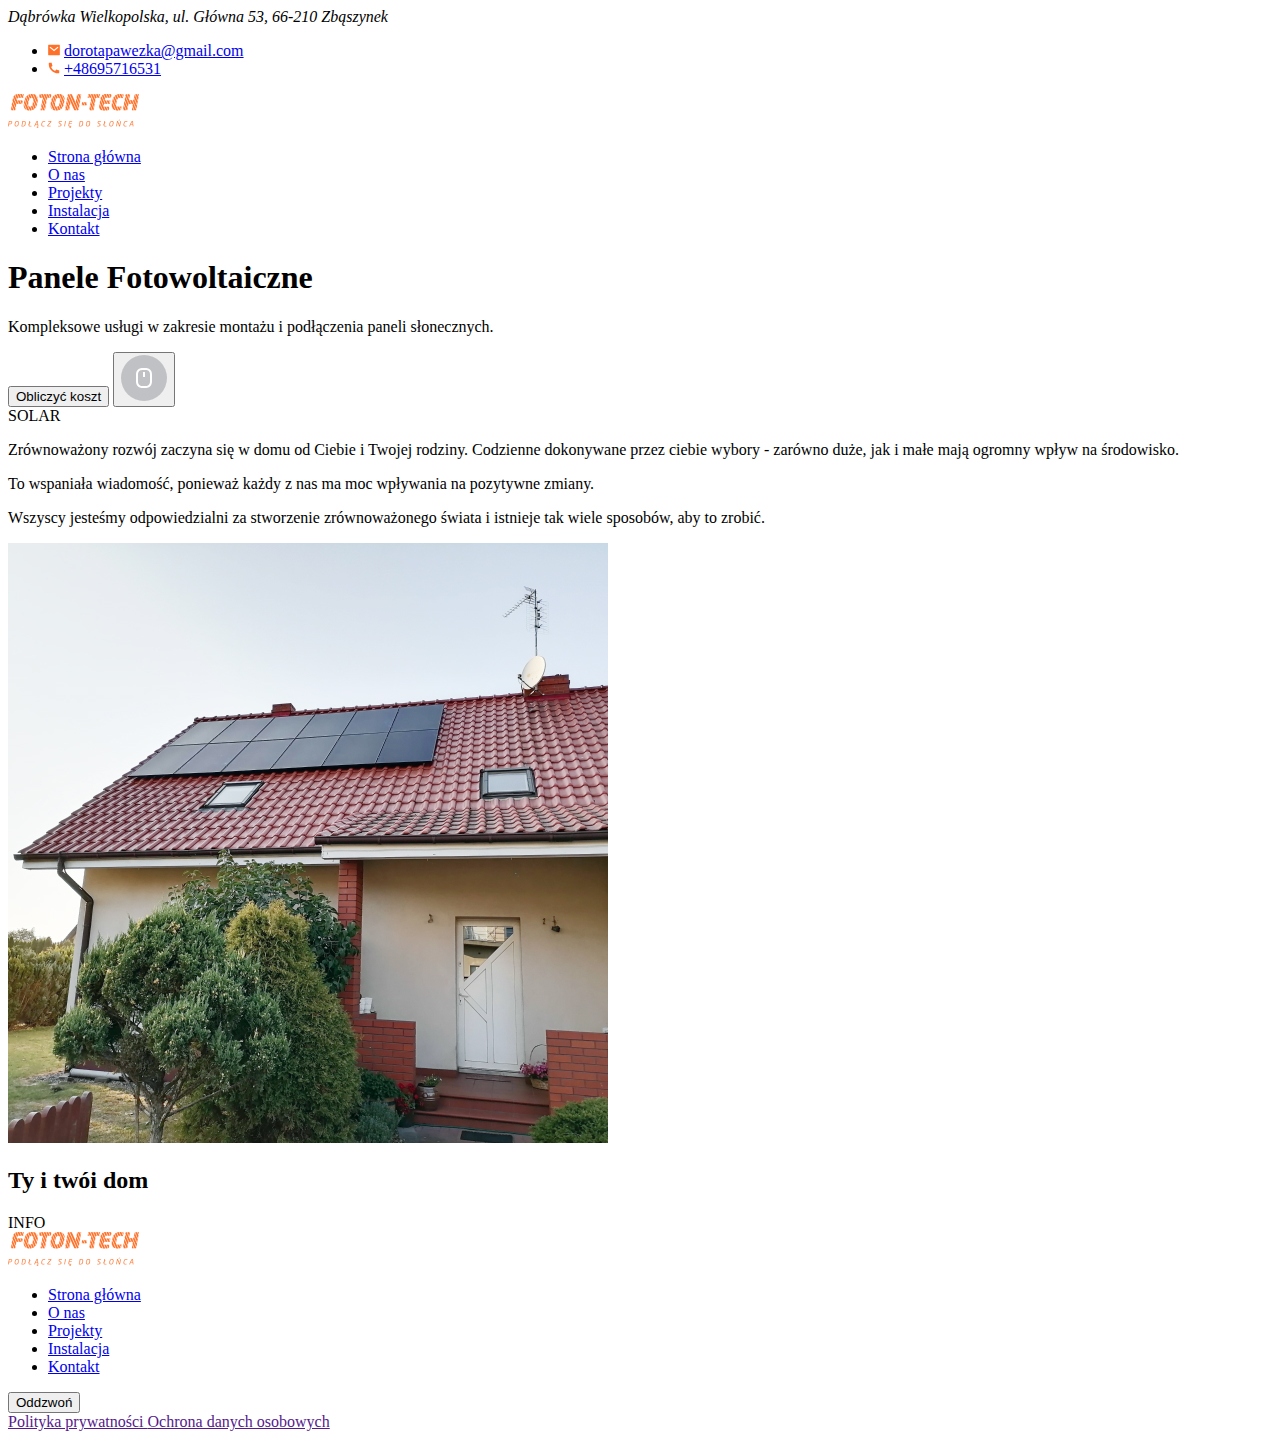
==== index-test.html @ e90cc3fe "Global changes" ====
<!DOCTYPE html>
<html lang="pl">
<head>
    <meta charset="UTF-8">
    <meta http-equiv="X-UA-Compatible" content="IE=edge">
    <meta name="viewport" content="width=device-width, initial-scale=1.0">
    <link rel="stylesheet" href="/style/style.css">
    <title>Document</title>
</head>
<body>
    <header class="header">
        <div class="wrapper-top">
            <div class="container">
                <address class="address">
                    Dąbrówka Wielkopolska, ul. Główna 53, 66-210 Zbąszynek
                </address>
                <ul class="contacts">
                    <li>
                        <svg width="12" height="12" viewBox="0 0 12 12"  xmlns="http://www.w3.org/2000/svg">
                            <path d="M0.75002 0.75H11.25C11.4047 0.75 11.5531 0.811458 11.6625 0.920854C11.7719 1.03025 11.8334 1.17862 11.8334 1.33333V10.6667C11.8334 10.8214 11.7719 10.9697 11.6625 11.0791C11.5531 11.1885 11.4047 11.25 11.25 11.25H0.75002C0.595311 11.25 0.446938 11.1885 0.337541 11.0791C0.228145 10.9697 0.166687 10.8214 0.166687 10.6667V1.33333C0.166687 1.17862 0.228145 1.03025 0.337541 0.920854C0.446938 0.811458 0.595311 0.75 0.75002 0.75ZM6.03502 5.81508L2.29469 2.63883L1.53927 3.52783L6.0426 7.35158L10.4649 3.52492L9.70185 2.64233L6.0356 5.81508H6.03502Z" fill="#FF7129"/>
                        </svg>
                        <a href="mailto:dorotapawezka@gmail.com">
                            dorotapawezka@gmail.com
                        </a>
                    </li>
                    <li>
                        <svg width="12" height="12" viewBox="0 0 12 12" xmlns="http://www.w3.org/2000/svg">
                            <path d="M11.25 8.57833V10.641C11.2501 10.7887 11.1941 10.9309 11.0934 11.0389C10.9927 11.147 10.8548 11.2128 10.7075 11.2232C10.4526 11.2407 10.2443 11.25 10.0833 11.25C4.92842 11.25 0.75 7.07158 0.75 1.91667C0.75 1.75567 0.75875 1.54742 0.776833 1.2925C0.787171 1.14518 0.853006 1.00726 0.961052 0.906572C1.0691 0.805887 1.21131 0.749933 1.359 0.75H3.42167C3.49402 0.749927 3.56382 0.776751 3.61751 0.825262C3.67119 0.873773 3.70493 0.940507 3.71217 1.0125C3.72558 1.14667 3.73783 1.25342 3.7495 1.3345C3.86543 2.14354 4.103 2.9304 4.45417 3.66842C4.50958 3.78508 4.47342 3.9245 4.36842 3.99917L3.10958 4.89867C3.87926 6.6921 5.30849 8.12132 7.10192 8.891L8.00025 7.6345C8.03697 7.58317 8.09054 7.54635 8.15162 7.53046C8.21271 7.51458 8.27743 7.52064 8.3345 7.54758C9.07243 7.89809 9.85909 8.13507 10.6678 8.2505C10.7489 8.26217 10.8557 8.275 10.9887 8.28783C11.0606 8.2952 11.1271 8.329 11.1755 8.38267C11.2239 8.43634 11.2507 8.50607 11.2506 8.57833H11.25Z" fill="#FF7129"/>
                        </svg>                        
                        <a href="tel:+48695716531">
                            +48695716531
                        </a>
                    </li>
                </ul>
            </div> 
        </div>
        <div class="wrapper-bottom">
            <div class="container">
                <a class="logo">
                    <img src="img/header-logo.png"  width="131" height="34" alt="logo">
                </a>
                <nav>
                    <ul class="navigation">
                        <li>
                            <a class="active" href="/index.html">Strona główna</a>
                        </li>
                        <li>
                            <a href="/o-nas.html">O nas</a>
                        </li>
                        <li>
                            <a href="/projekty.html">Projekty</a>
                        </li>
                        <li>
                            <a href="/instalacja.html">Instalacja</a>
                        </li>
                        <li>
                            <a href="/kontakty.html">Kontakt </a>
                        </li>                    
                    </ul>
                </nav>
            </div>
        </div>
    </header>
    <main>
        <section class="start-screen">
            <div class="container">
            <h1 class="main-title">Panele Fotowoltaiczne</h1>
            <p class="slogan">
                Kompleksowe usługi w zakresie montażu i podłączenia paneli słonecznych.
            </p>
            <button class="btn">
                Obliczyć koszt
            </button>
            <button class="btn-scroll">
                <svg width="46" height="46" viewBox="0 0 46 46" xmlns="http://www.w3.org/2000/svg">
                    <circle opacity="0.4" cx="23" cy="23" r="23" fill="#7B7E85"/>
                    <path d="M22.141 15C20.559 15 19.754 15.169 19.013 15.565C18.395 15.8901 17.8901 16.395 17.565 17.013C17.169 17.753 17 18.559 17 20.14V25.858C17 27.44 17.169 28.245 17.565 28.986C17.902 29.616 18.383 30.097 19.013 30.434C19.753 30.83 20.559 30.999 22.141 30.999H23.859C25.441 30.999 26.246 30.83 26.987 30.434C27.605 30.1089 28.1098 29.604 28.435 28.986C28.831 28.246 29 27.44 29 25.858V20.14C29 18.558 28.831 17.753 28.435 17.012C28.1098 16.394 27.605 15.8891 26.987 15.564C26.247 15.169 25.441 15 23.86 15H22.14H22.141ZM22.141 13H23.859C25.873 13 26.953 13.278 27.931 13.801C28.8973 14.3125 29.6875 15.1027 30.199 16.069C30.722 17.047 31 18.127 31 20.141V25.859C31 27.873 30.722 28.953 30.199 29.931C29.6875 30.8973 28.8973 31.6875 27.931 32.199C26.953 32.722 25.873 33 23.859 33H22.14C20.126 33 19.046 32.722 18.068 32.199C17.1017 31.6875 16.3115 30.8973 15.8 29.931C15.278 28.953 15 27.873 15 25.859V20.14C15 18.126 15.278 17.046 15.801 16.068C16.3129 15.1019 17.1035 14.3121 18.07 13.801C19.047 13.278 20.127 13 22.141 13ZM22 17H24V22H22V17Z" fill="white"/>
                </svg>
            </button>
            </div> 
        </section>
        <section class="main-info">
            <div class="container">
                <span class="decor-text">SOLAR</span>
                <div class="main-text">
                    <p>
                        Zrównoważony rozwój zaczyna się w domu od Ciebie i Twojej rodziny.
                        Codzienne dokonywane przez ciebie wybory - zarówno duże, jak i małe
                        mają ogromny wpływ na środowisko.             
                    </p>
                    <p>
                        To wspaniała wiadomość, ponieważ każdy z nas ma moc wpływania
                        na pozytywne zmiany.
                    </p>
                    <p>
                        Wszyscy jesteśmy odpowiedzialni za stworzenie zrównoważonego
                        świata i istnieje tak wiele sposobów, aby to zrobić.
                    </p>
                </div>
            </div>
            <img src="img/main-info-foto.jpg" width="600" height="600" alt="house"> 
            <h2 class="title">Ty i twói dom</h2>
            <span class="bg-title">INFO</span>
            
        </section>
    </main>
    <footer>
        <div class="wrapper-top">
            <div class="container">
                
            </div>
            <a class="logo">
                <img src="img/header-logo.png"  width="131" height="34" alt="logo">
            </a>
            <nav>
                <ul class="navigation">
                    <li>
                        <a href="/index.html">Strona główna</a>
                    </li>
                    <li>
                        <a href="/o-nas.html">O nas</a>
                    </li>
                    <li>
                        <a href="/projekty.html">Projekty</a>
                    </li>
                    <li>
                        <a href="/instalacja.html">Instalacja</a>
                    </li>
                    <li>
                        <a href="/kontakty.html">Kontakt </a>
                    </li>     
                </ul>
            </nav>
            <button class="btn btn-dark">
                Oddzwoń
            </button>
        </div>
        <div class="wrapper-bottom">
            <a href=""> Polityka prywatności </a>
            <a href="">Ochrona danych osobowych</a>
        </div>
    </footer>
</body>
</html>
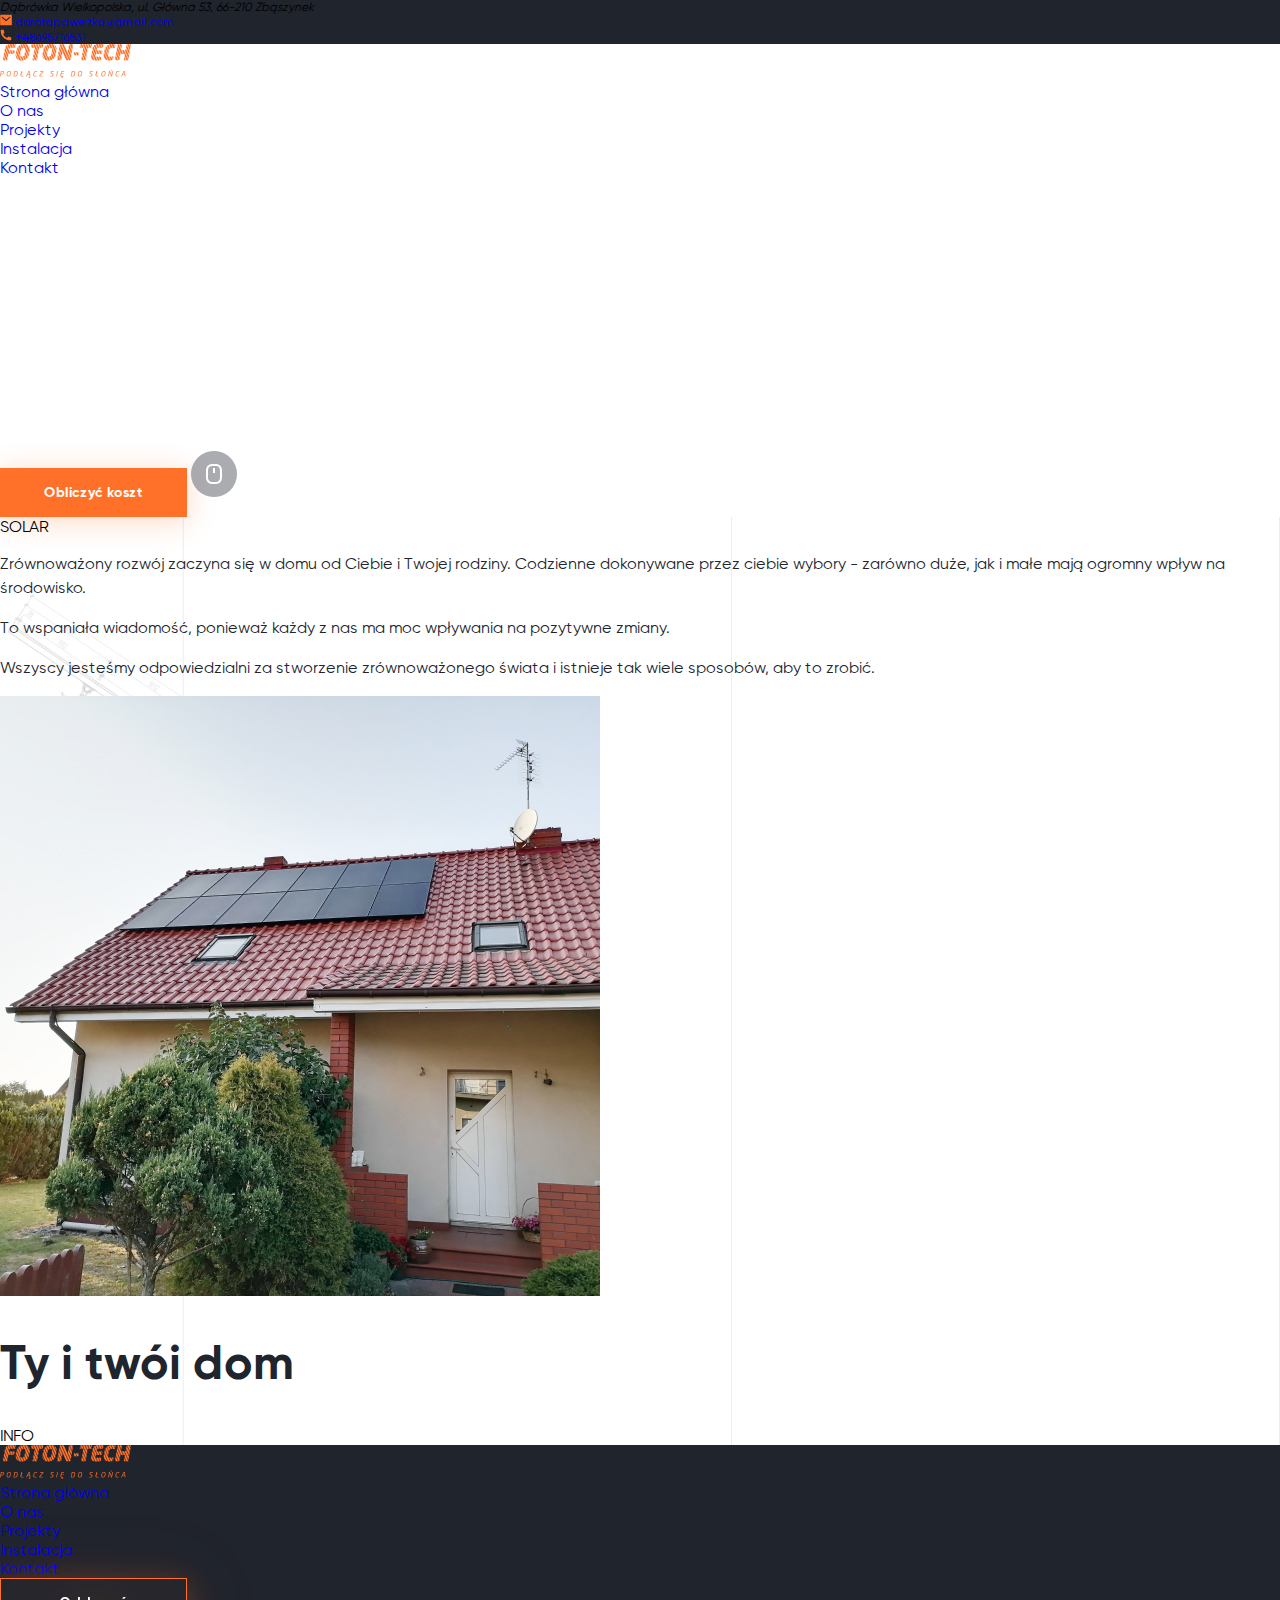
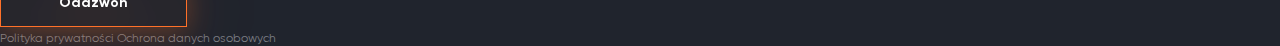
==== commit 688d89e8: "Add img & styles" ====
--- a/index-test.html
+++ b/index-test.html
@@ -98,11 +98,10 @@
                     </p>
                 </div>
             </div>
-            <img src="img/main-info-foto.jpg" width="600" height="600" alt="house"> 
+            <img src="img/main-info-foto.jpg" width='600' height="600" alt="house"> 
             <h2 class="title">Ty i twói dom</h2>
             <span class="bg-title">INFO</span>
-            
-        </section>
+		</section>
     </main>
     <footer>
         <div class="wrapper-top">
--- a/style/style.css
+++ b/style/style.css
@@ -0,0 +1,483 @@
+/* Подключение шрифтов */
+
+@font-face {
+    font-family: "Gilroy";
+    src: url(../fonts/gilroy-bold.ttf);
+    font-weight: 700;
+}
+
+@font-face {
+    font-family: "Gilroy";
+    src: url(../fonts/gilroy-semibold.ttf);
+    font-weight: 600;
+}
+
+@font-face {
+    font-family: "Gilroy";
+    src: url(../fonts/gilroy-medium.ttf);
+    font-weight: 500;
+} 
+
+@font-face {
+    font-family: "Gilroy";
+    src: url(../fonts/gilroy-regular.ttf);
+    font-weight: 400;
+}
+
+/* Общие стили */
+
+body {
+    font-family: "Gilroy";
+    padding: 0px;
+    margin: 0px;
+
+    width: auto;
+    max-width: 1600px;
+}
+
+a {
+    text-decoration: none;
+}
+
+ul {
+    padding: 0px;
+    margin: 0px;
+    list-style: none;
+}
+
+button{
+    padding: 0px;
+    margin: 0px;
+    border: none;
+}
+
+.btn {
+    width: 187px;
+    height: 49px;
+
+    background: #FF7129;
+    box-shadow: 0px 4px 28px 
+    rgba(255, 113, 41, 0.29);
+
+    font-family: Gilroy;
+    font-style: normal;
+    font-weight: bold;
+    font-size: 14px;
+    line-height: 17px;
+    color: #FFFFFF;
+
+    cursor: pointer;
+}
+
+.btn-dark {
+    background-color: transparent;
+    border: 1px solid #FF7129;
+    box-sizing: border-box;
+    filter: drop-shadow(0px 4px 28px rgba(255, 113, 41, 0.67));
+
+    font-family: Gilroy;
+    font-style: normal;
+    font-weight: bold;
+    font-size: 14px;
+    line-height: 17px;
+    text-align: center;
+    color: #FFFFFF;
+}
+
+.btn-light {
+    background: #FFFFFF;
+    box-shadow: 0px 4px 28px rgba(255, 113, 41, 0.29);
+
+    font-family: Gilroy;
+    font-style: normal;
+    font-weight: bold;
+    font-size: 14px;
+    line-height: 17px;
+    text-align: center;
+    color: #FF7129;
+}
+
+/* Стили header */
+
+header .wrapper-top {
+    background-color: #20242D;
+
+    font-family: Gilroy;
+    font-size: 12px;
+    font-style: normal;
+    font-weight: 400;
+    line-height: 14px;
+    letter-spacing: 0em;
+    text-align: left;
+}
+
+header .addres {
+    font-family: Gilroy;
+    font-style: normal;
+    font-weight: normal;
+    font-size: 12px;
+    line-height: 14px;
+    color: #FFFFFF;
+}
+
+header .contact-info a{
+    color: #FFFFFF;
+}
+
+header .tel a {
+    font-weight: 500;
+}
+
+.wrapper-bottom .navigation-header a {
+    font-family: Gilroy;
+    font-size: 14px;
+    font-style: normal;
+    font-weight: 600;
+    line-height: 17px;
+    letter-spacing: 0em;
+    text-align: left;
+    color: #20242D;
+}
+
+header .wrapper-bottom a:hover {
+    color: #FF7129;
+
+}
+
+/* Стили main */
+
+.main-start-screen {
+    background-image: url(../img/bg-main.jpg);
+    background-size: cover;
+    background-position: 50%;
+    background-repeat: no-repeat;
+    height: 844px;
+}
+
+main .main-title {
+    font-family: Gilroy;
+    font-style: normal;
+    font-weight: bold;
+    font-size: 92px;
+    line-height: 111px;
+    text-align: center;
+    color: #FFFFFF;
+}
+
+main .slogan {
+    font-family: Gilroy;
+    font-style: normal;
+    font-weight: normal;
+    font-size: 16px;
+    line-height: 24px;
+    text-align: center;
+    color: #FFFFFF;
+}
+
+main .btn-scroll {
+    padding: 0;
+    border: none;
+    width: 46px;
+    height: 46px;
+    background: rgba(123, 126, 133, 0.4);
+    border-radius: 50%;
+
+    cursor: pointer;
+}
+
+main .main-info {
+    background-image: url(../img/main-info-bg.png);
+    background-size: cover;
+    background-position: 50%;
+    background-repeat: no-repeat;
+}
+
+main .main-info h2 {
+    font-family: Gilroy;
+    font-style: normal;
+    font-weight: bold;
+    font-size: 48px;
+    line-height: 97%;
+    color: #20242D;
+}
+
+main .main-info p {
+    font-family: Gilroy;
+    font-style: normal;
+    font-weight: normal;
+    font-size: 16px;
+    line-height: 24px;
+    color: #20242D;
+}
+
+/* Стили footer */
+
+footer {
+    background-color: #20242D;
+}
+
+.wrapper-top .nav-footer a {
+    font-family: Gilroy;
+    font-style: normal;
+    font-weight: 600;
+    font-size: 14px;
+    line-height: 17px;
+    color: #FFFFFF;
+}
+
+.wrapper-top .nav-footer a:hover {
+    color: #FF7129;
+}
+
+
+
+footer .wrapper-bottom a {
+    font-family: Gilroy;
+    font-style: normal;
+    font-weight: normal;
+    font-size: 12px;
+    line-height: 14px;
+    text-align: center;
+    color: #7B7E85;
+}
+
+/* Стили PopUp-ов */
+
+.btn-close {
+    padding: 0;
+    border: none;
+    background-color: transparent;
+    cursor: pointer;
+}
+
+label {
+    font-family: Gilroy;
+    font-style: normal;
+    font-weight: 500;
+    font-size: 14px;
+    line-height: 16px;
+    color: #7B7E85;
+}
+
+input {
+    border: 1px solid #E0E0E0;
+    box-sizing: border-box; 
+}
+
+/* Сallback */
+
+.popup-callback {
+    display: none;
+    background-color: #FFFFFF;
+}
+
+.popup-callback .popup-info h2 {
+    font-family: Gilroy;
+    font-style: normal;
+    font-weight: bold;
+    font-size: 48px;
+    line-height: 97%;
+    color: #20242D;
+}
+
+.popup-callback .popup-info p {
+    font-family: Gilroy;
+    font-style: normal;
+    font-weight: normal;
+    font-size: 16px;
+    line-height: 24px;
+    color: #20242D;
+}
+
+/* Order */
+
+.popup-order {
+    display: none;
+}
+
+.popup-order .popup-price-info {
+    background-color: #FF7129;
+}
+
+.popup-order .price-info-text {
+    font-family: Gilroy;
+    font-style: normal;
+    font-weight: 500;
+    font-size: 16px;
+    line-height: 19px;
+    color: #FFFFFF;
+}
+
+.popup-order .price{
+    font-family: Gilroy;
+    font-style: normal;
+    font-weight: bold;
+    font-size: 48px;
+    line-height: 58px;
+    color: #FFFFFF;
+} 
+
+
+/* Gratitude */
+
+.popup-gratitude {
+    display: none;
+    background-color: #FF7129;
+}
+
+.popup-gratitude h2 {
+    font-family: Gilroy;
+    font-style: normal;
+    font-weight: bold;
+    font-size: 48px;
+    line-height: 58px;
+    color: #FFFFFF;
+}
+
+.popup-gratitude p{
+    font-family: Gilroy;
+    font-style: normal;
+    font-weight: normal;
+    font-size: 16px;
+    line-height: 19px;
+    color: #FFFFFF;
+}
+
+/* Стили O nas */
+
+.o_nas .wrapper-bg-img-top {
+    background-image: url(/img/bg-o_nas-top-img.jpg);
+    background-size: cover;
+    background-position: 50%;
+    background-repeat: no-repeat;
+    height: 350px;
+}
+
+.o_nas .wrapper-bg-img-bottom {
+    background-image: url(../img/main-info-bg.png);
+    background-size: cover;
+    background-position: 50%;
+    background-repeat: no-repeat;
+}
+
+.o_nas h2 {
+    font-family: Gilroy;
+    font-style: normal;
+    font-weight: bold;
+    font-size: 48px;
+    line-height: 97%;
+    color: #FFFFFF;
+}
+
+.o_nas p {
+    font-family: Gilroy;
+    font-style: normal;
+    font-weight: normal;
+    font-size: 16px;
+    line-height: 24px;
+    color: #20242D;
+}
+
+/* Стили Projekty */
+
+.projekty h2 {
+    font-family: Gilroy;
+    font-style: normal;
+    font-weight: bold;
+    font-size: 48px;
+    line-height: 97%;
+    color: #20242D;
+}
+
+.projekty .btn-gallery-scroll {
+    padding: 0;
+    border: none;
+    width: 56px;
+    height: 56px;
+    background: #FF7129;
+    box-shadow: 0px 4px 28px rgba(255, 113, 41, 0.29);
+    transform: matrix(-1, 0, 0, 1, 0, 0);
+    border-radius: 50%;
+
+    cursor: pointer;
+}
+
+.projekty .num-of-current-pic {
+    font-family: Gilroy;
+    font-style: normal;
+    font-weight: 600;
+    font-size: 24px;
+    line-height: 24px;
+    color: #000000;
+}
+
+.projekty .num-of-all-pic {
+    font-family: Gilroy;
+    font-style: normal;
+    font-weight: normal;
+    font-size: 16px;
+    line-height: 24px;
+    color: #7B7E85;
+}
+
+/* Стили Kontakty */
+
+.kontakty h2 {
+    font-family: Gilroy;
+    font-style: normal;
+    font-weight: bold;
+    font-size: 48px;
+    line-height: 97%;
+    color: #20242D;
+}
+
+.kontakty .user-list-contacts span{
+    font-family: Gilroy;
+    font-style: normal;
+    font-weight: normal;
+    font-size: 16px;
+    line-height: 19px;
+    color: #7B7E85;
+}
+
+.kontakty .user-list-contacts a {
+    font-family: Gilroy;
+    font-style: normal;
+    font-weight: normal;
+    font-size: 16px;
+    line-height: 19px;
+    color: #20242D;  
+}
+
+
+.kontakty .user-list-contacts .tel {
+    font-family: Gilroy;
+    font-style: normal;
+    font-weight: 600;
+    font-size: 16px;
+    line-height: 19px;
+    color: #20242D;
+}
+
+/* TEST */
+
+
+
+/* ANIMATION POPUP */
+@keyframes fadeIn {
+    0% {
+        transform: translate(-50%, -2000px);
+    }
+    50% {
+        transform: translate(-50%, 0%);
+    }
+    100% {
+        transform: translate(-50%, -50%);
+    }
+}
+
+.show {
+    display: block;
+    animation-name: fadeIn;
+    animation-duration: 1s;
+}